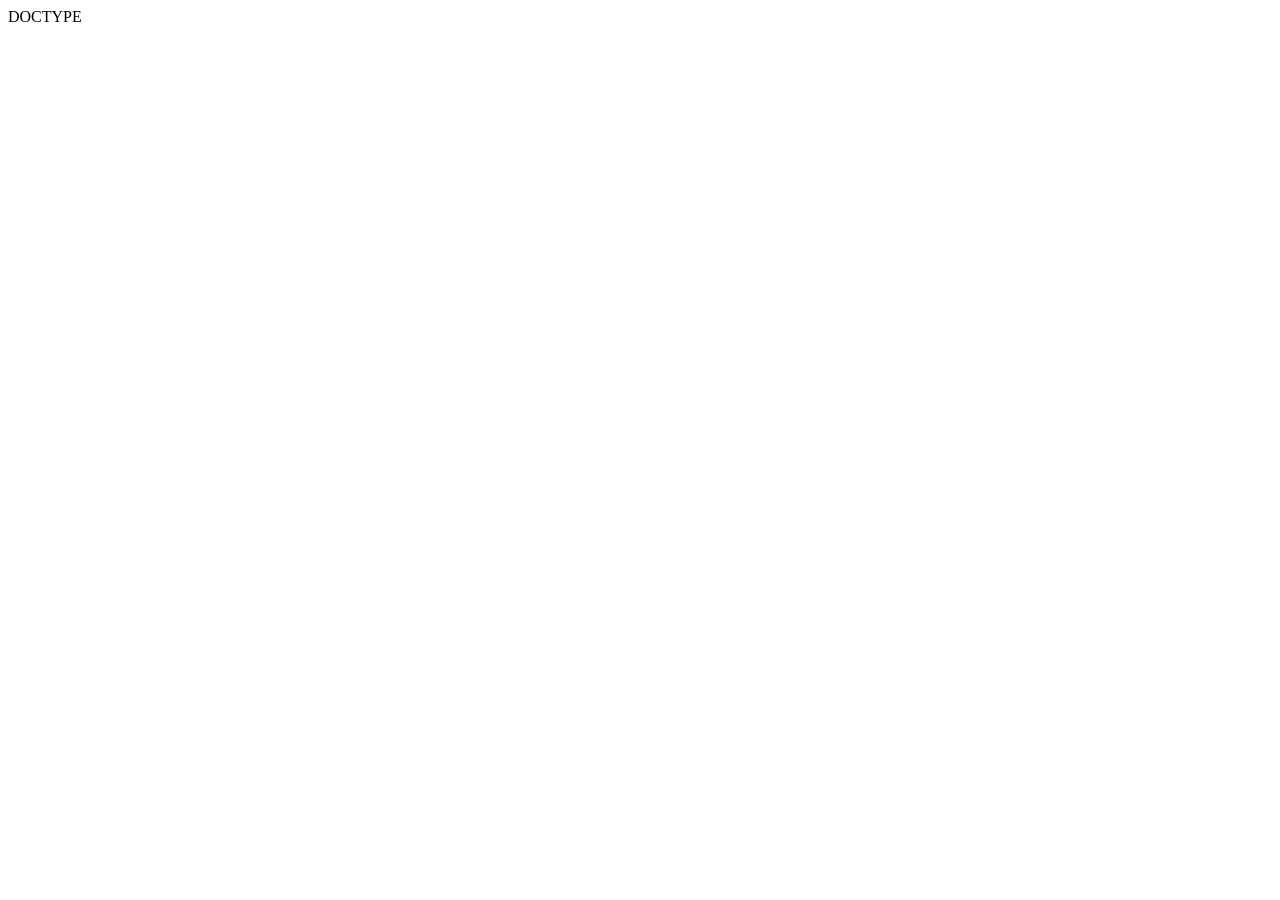
==== tela_1.html @ 8ca404b8 "inicio do site Co-authored-by: Lucas Tofol <lucastofolalmeida@users.noreply.github.com>" ====
<!DOCTYPE html>
<html lang="pt-br">
<head>
    <meta charset="UTF-8">
    <meta name="viewport" content="width=device-width, initial-scale=1.0">
    <title>ATIVIDADE 4 Replicação de tela</title>
</head>
<body>
    
</body>
</html>DOCTYPE
<html lang="pt-br">

<head>
    <meta charset="UTF-8" />
    <meta name="viewport" content="width=device-width, initial-scale=1.0" />
    <link rel="stylesheet" href="https://cdn.jsdelivr.net/npm/bootstrap-icons@1.11.3/font/bootstrap-icons.css">
    <link rel="stylesheet" href="https://cdnjs.cloudflare.com/ajax/libs/font-awesome/6.5.1/css/all.min.css">
    <link rel="stylesheet" href="tela_1.css">
    <title>Tela 1</title>
</head>

<body>

</body>

</html>
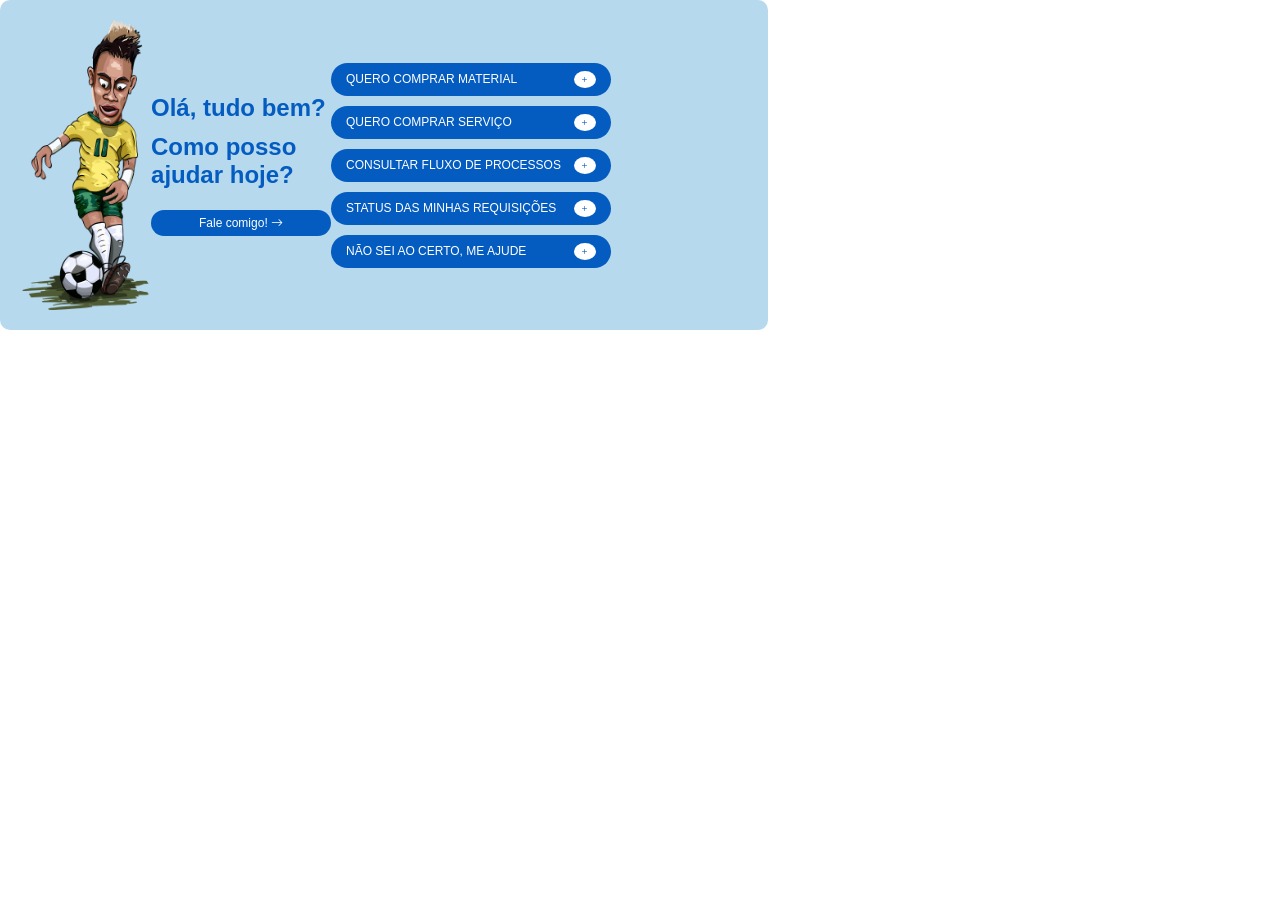
==== commit 5e5d4c56: "Co-authored-by: João Vitor Batista <joaobatista6-bot@users.noreply.github.com>" ====
--- a/tela_1.html
+++ b/tela_1.html
@@ -1,27 +1,45 @@
-<!DOCTYPE html>
+<!doctype html>
 <html lang="pt-br">
 <head>
-    <meta charset="UTF-8">
-    <meta name="viewport" content="width=device-width, initial-scale=1.0">
-    <title>ATIVIDADE 4 Replicação de tela</title>
-</head>
-<body>
-    
-</body>
-</html>DOCTYPE
-<html lang="pt-br">
+  <meta charset="UTF-8" />
+  <meta name="viewport" content="width=device-width, initial-scale=1.0" />
 
-<head>
-    <meta charset="UTF-8" />
-    <meta name="viewport" content="width=device-width, initial-scale=1.0" />
-    <link rel="stylesheet" href="https://cdn.jsdelivr.net/npm/bootstrap-icons@1.11.3/font/bootstrap-icons.css">
-    <link rel="stylesheet" href="https://cdnjs.cloudflare.com/ajax/libs/font-awesome/6.5.1/css/all.min.css">
-    <link rel="stylesheet" href="tela_1.css">
-    <title>Tela 1</title>
+  <link
+    rel="stylesheet"
+    href="https://cdn.jsdelivr.net/npm/bootstrap-icons@1.11.3/font/bootstrap-icons.css"
+  />
+
+  <link rel="stylesheet" href="tela_1.css" />
+
+  <title>Tela 1</title>
 </head>
 
 <body>
+  <main>
+    <section>
+      <div class="intro">
 
+        <img id="ney" src="assets/Neymar.png" />
+
+        <div class="txt">
+          <h2>Olá, tudo bem?</h2>
+          <h2>Como posso ajudar hoje?</h2>
+
+          <button class="btn-small">
+            Fale comigo! <i class="bi bi-arrow-right"></i>
+          </button>
+        </div>
+
+        <div class="menu">
+          <button>QUERO COMPRAR MATERIAL <i class="bi bi-plus"></i></button>
+          <button>QUERO COMPRAR SERVIÇO <i class="bi bi-plus"></i></button>
+          <button>CONSULTAR FLUXO DE PROCESSOS <i class="bi bi-plus"></i></button>
+          <button>STATUS DAS MINHAS REQUISIÇÕES <i class="bi bi-plus"></i></button>
+          <button>NÃO SEI AO CERTO, ME AJUDE <i class="bi bi-plus"></i></button>
+        </div>
+
+      </div>
+    </section>
+  </main>
 </body>
-
 </html>
--- a/tela_1.css
+++ b/tela_1.css
@@ -0,0 +1,80 @@
+* {
+    margin: 0;
+    padding: 0;
+    box-sizing: border-box;
+}
+
+body {
+    font-family: Arial, sans-serif;
+}
+
+.intro {
+    display: flex;
+    align-items: center;
+    width: 60%;
+    height: 330px;
+    background-color: rgb(183, 217, 238);
+    border-radius: 10px;
+    padding: 20px;
+}
+
+#ney {
+    width: 18%;
+    height: 100%;
+}
+
+.txt {
+    display: flex;
+    flex-direction: column;
+    gap: 10px;
+    max-width: 180px;
+}
+
+.intro h2 {
+    color: rgb(4, 92, 192);
+    font-size: 24px;
+    line-height: 1.2;
+}
+
+.btn-small {
+    margin-top: 10px;
+    background-color: rgb(4, 92, 192);
+    color: white;
+    border: none;
+    border-radius: 20px;
+    padding: 6px 12px;
+    cursor: pointer;
+    font-size: 12px;
+}
+
+.menu {
+    display: flex;
+    flex-direction: column;
+    gap: 10px;
+}
+
+.menu button {
+    display: flex;
+    justify-content: space-between;
+    align-items: center;
+
+    width: 280px;
+    padding: 8px 15px;
+
+    background-color: rgb(4, 92, 192);
+    color: white;
+
+    border: none;
+    border-radius: 20px;
+    cursor: pointer;
+
+    font-size: 12px;
+}
+
+.menu i {
+    background-color: white;
+    color: rgb(4, 92, 192);
+    border-radius: 50%;
+    padding: 3px 6px;
+    font-size: 10px;
+}
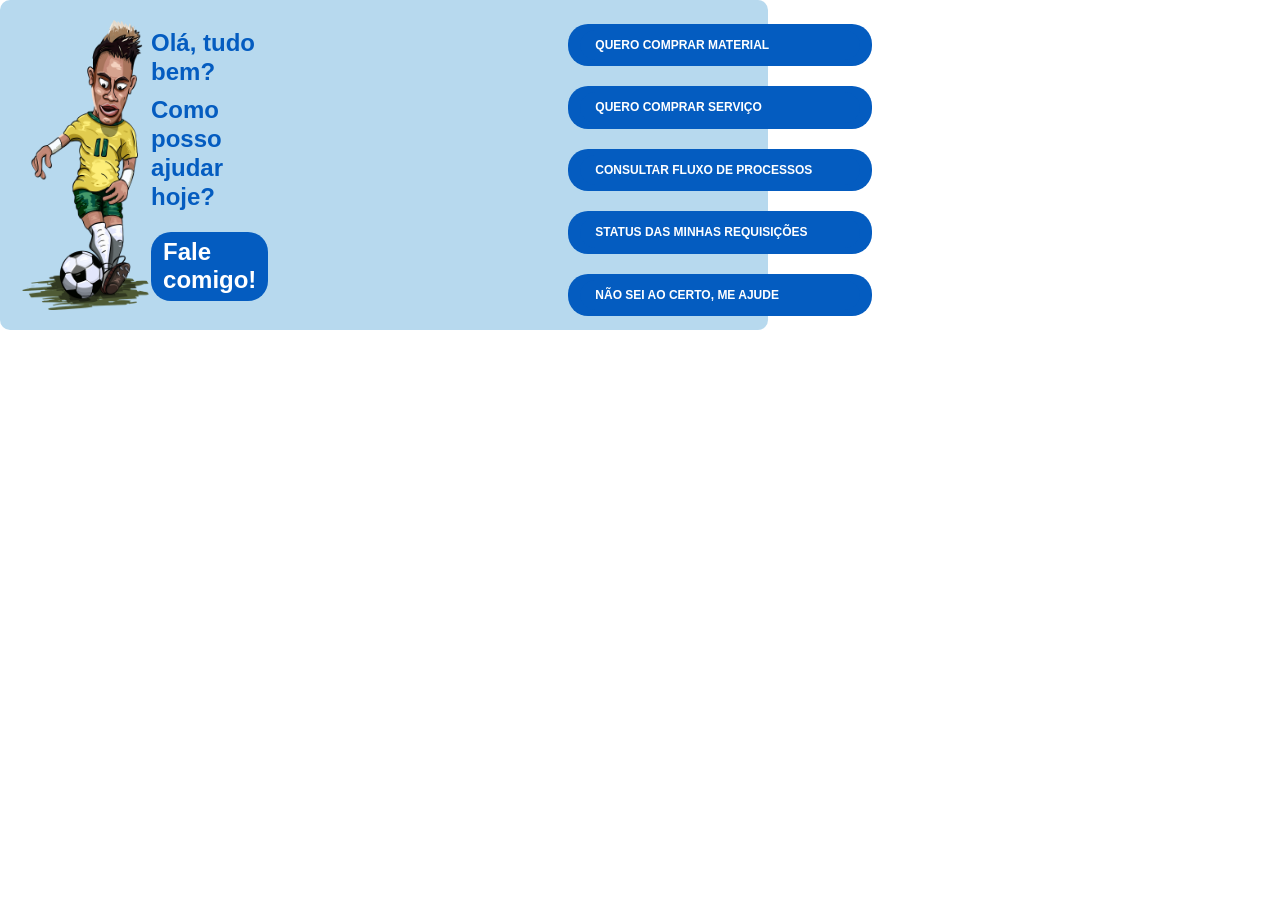
==== commit 62c449d5: "alteração 1" ====
--- a/tela_1.html
+++ b/tela_1.html
@@ -25,17 +25,31 @@
           <h2>Olá, tudo bem?</h2>
           <h2>Como posso ajudar hoje?</h2>
 
-          <button class="btn-small">
-            Fale comigo! <i class="bi bi-arrow-right"></i>
-          </button>
+          <div class="btn">
+            <h2>Fale comigo!</h2>
+          </div>
         </div>
 
         <div class="menu">
-          <button>QUERO COMPRAR MATERIAL <i class="bi bi-plus"></i></button>
-          <button>QUERO COMPRAR SERVIÇO <i class="bi bi-plus"></i></button>
-          <button>CONSULTAR FLUXO DE PROCESSOS <i class="bi bi-plus"></i></button>
-          <button>STATUS DAS MINHAS REQUISIÇÕES <i class="bi bi-plus"></i></button>
-          <button>NÃO SEI AO CERTO, ME AJUDE <i class="bi bi-plus"></i></button>
+          <div class="btn">
+            <h2>QUERO COMPRAR MATERIAL</h2>
+          </div>
+
+          <div class="btn">
+            <h2>QUERO COMPRAR SERVIÇO</h2>
+          </div>
+
+          <div class="btn">
+            <h2>CONSULTAR FLUXO DE PROCESSOS</h2>
+          </div>
+
+          <div class="btn">
+            <h2>STATUS DAS MINHAS REQUISIÇÕES</h2>
+          </div>
+
+          <div class="btn">
+            <h2>NÃO SEI AO CERTO, ME AJUDE</h2>
+          </div>
         </div>
 
       </div>
--- a/tela_1.css
+++ b/tela_1.css
@@ -36,7 +36,7 @@
     line-height: 1.2;
 }
 
-.btn-small {
+.btn{
     margin-top: 10px;
     background-color: rgb(4, 92, 192);
     color: white;
@@ -46,14 +46,20 @@
     cursor: pointer;
     font-size: 12px;
 }
-
+.btn:hover{
+    transform: scale(1.02);
+}
+.btn h2{
+    color: white;
+}
 .menu {
+    margin-left: 300px;
     display: flex;
     flex-direction: column;
     gap: 10px;
 }
 
-.menu button {
+.menu h2 {
     display: flex;
     justify-content: space-between;
     align-items: center;
@@ -69,12 +75,4 @@
     cursor: pointer;
 
     font-size: 12px;
-}
-
-.menu i {
-    background-color: white;
-    color: rgb(4, 92, 192);
-    border-radius: 50%;
-    padding: 3px 6px;
-    font-size: 10px;
 }
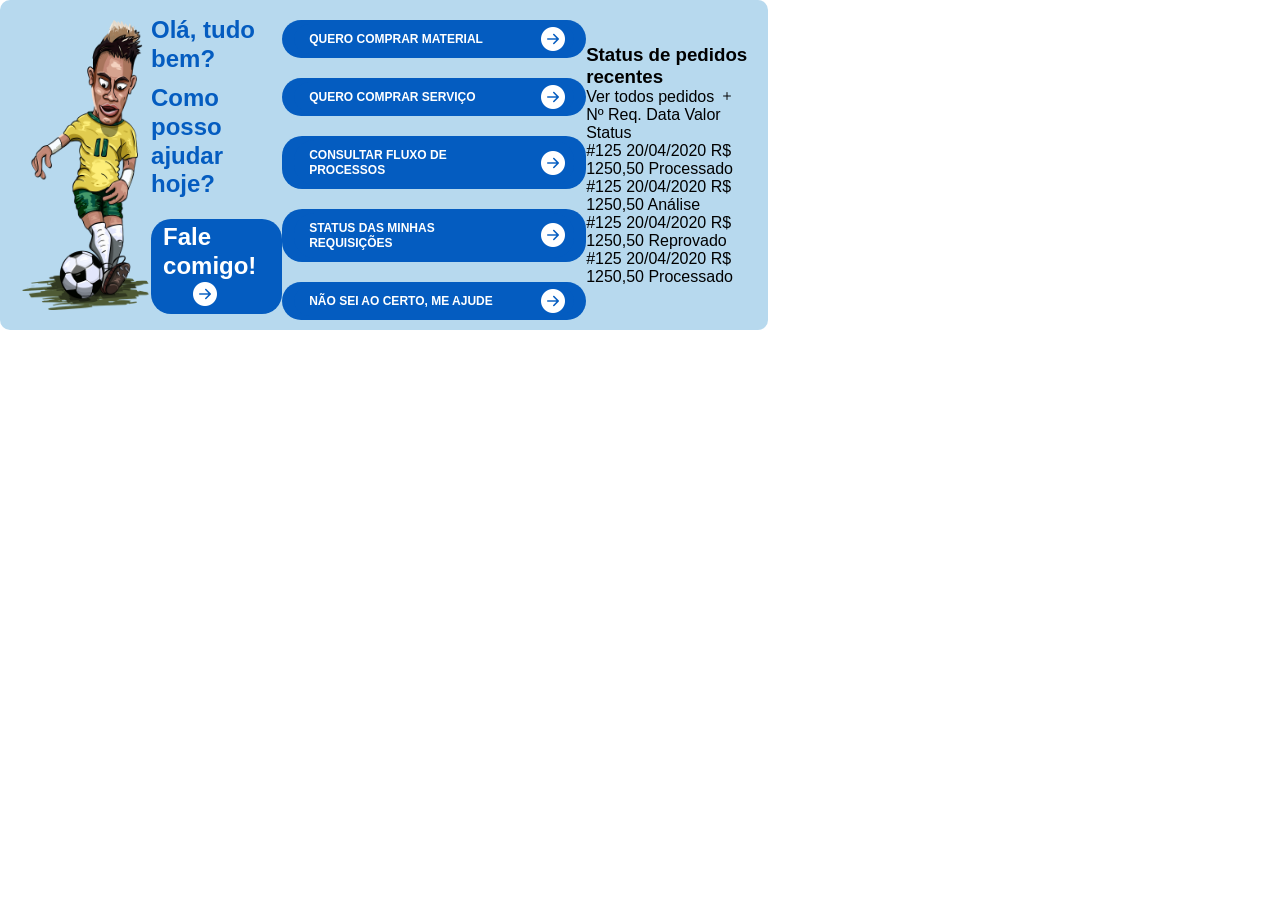
==== commit 142ac789: "atualizações Co-authored-by: João Vitor Batista <joaobatista6-bot@users.noreply.github.com>" ====
--- a/tela_1.html
+++ b/tela_1.html
@@ -26,30 +26,78 @@
           <h2>Como posso ajudar hoje?</h2>
 
           <div class="btn">
-            <h2>Fale comigo!</h2>
+            <h2>Fale comigo! <i class="bi bi-arrow-right-circle-fill icone"></i></h2>
           </div>
         </div>
 
         <div class="menu">
           <div class="btn">
-            <h2>QUERO COMPRAR MATERIAL</h2>
+            <h2>QUERO COMPRAR MATERIAL <i class="bi bi-arrow-right-circle-fill icone"></i></h2>
           </div>
 
           <div class="btn">
-            <h2>QUERO COMPRAR SERVIÇO</h2>
+            <h2>QUERO COMPRAR SERVIÇO <i class="bi bi-arrow-right-circle-fill icone"></i></h2>
           </div>
 
           <div class="btn">
-            <h2>CONSULTAR FLUXO DE PROCESSOS</h2>
+            <h2>CONSULTAR FLUXO DE PROCESSOS <i class="bi bi-arrow-right-circle-fill icone"></i></h2>
           </div>
 
           <div class="btn">
-            <h2>STATUS DAS MINHAS REQUISIÇÕES</h2>
+            <h2>STATUS DAS MINHAS REQUISIÇÕES <i class="bi bi-arrow-right-circle-fill icone"></i></h2>
           </div>
 
           <div class="btn">
-            <h2>NÃO SEI AO CERTO, ME AJUDE</h2>
+            <h2>NÃO SEI AO CERTO, ME AJUDE <i class="bi bi-arrow-right-circle-fill icone"></i></h2>
           </div>
+        </div>
+
+          <div class="status-box">
+            <div class="status-header">
+              <h3>Status de pedidos recentes</h3>
+              <span>Ver todos pedidos <i class="bi bi-plus"></i></span>
+            </div>
+
+            <div class="status-table">
+
+              <div class="status-row header">
+                <span>Nº Req.</span>
+                <span>Data</span>
+                <span>Valor</span>
+                <span>Status</span>
+              </div>
+
+              <div class="status-row">
+                <span>#125</span>
+                <span>20/04/2020</span>
+                <span>R$ 1250,50</span>
+                <span class="ok">Processado</span>
+              </div>
+
+              <div class="status-row">
+                <span>#125</span>
+                <span>20/04/2020</span>
+                <span>R$ 1250,50</span>
+                <span class="analise">Análise</span>
+              </div>
+
+              <div class="status-row">
+                <span>#125</span>
+                <span>20/04/2020</span>
+                <span>R$ 1250,50</span>
+                <span class="erro">Reprovado</span>
+              </div>
+
+              <div class="status-row">
+                <span>#125</span>
+                <span>20/04/2020</span>
+                <span>R$ 1250,50</span>
+                <span class="ok">Processado</span>
+              </div>
+
+            </div>
+          </div>
+
         </div>
 
       </div>
--- a/tela_1.css
+++ b/tela_1.css
@@ -11,6 +11,7 @@
 .intro {
     display: flex;
     align-items: center;
+    justify-content: space-between;
     width: 60%;
     height: 330px;
     background-color: rgb(183, 217, 238);
@@ -27,7 +28,7 @@
     display: flex;
     flex-direction: column;
     gap: 10px;
-    max-width: 180px;
+    width: 240px;
 }
 
 .intro h2 {
@@ -42,9 +43,10 @@
     color: white;
     border: none;
     border-radius: 20px;
-    padding: 6px 12px;
+    padding: 4px 12px;
     cursor: pointer;
     font-size: 12px;
+    width: 100%;
 }
 .btn:hover{
     transform: scale(1.02);
@@ -53,7 +55,6 @@
     color: white;
 }
 .menu {
-    margin-left: 300px;
     display: flex;
     flex-direction: column;
     gap: 10px;
@@ -75,4 +76,11 @@
     cursor: pointer;
 
     font-size: 12px;
-}+}
+
+.icone {
+    color: white;
+    margin-left: 30px;
+    scale: 2;
+}
+
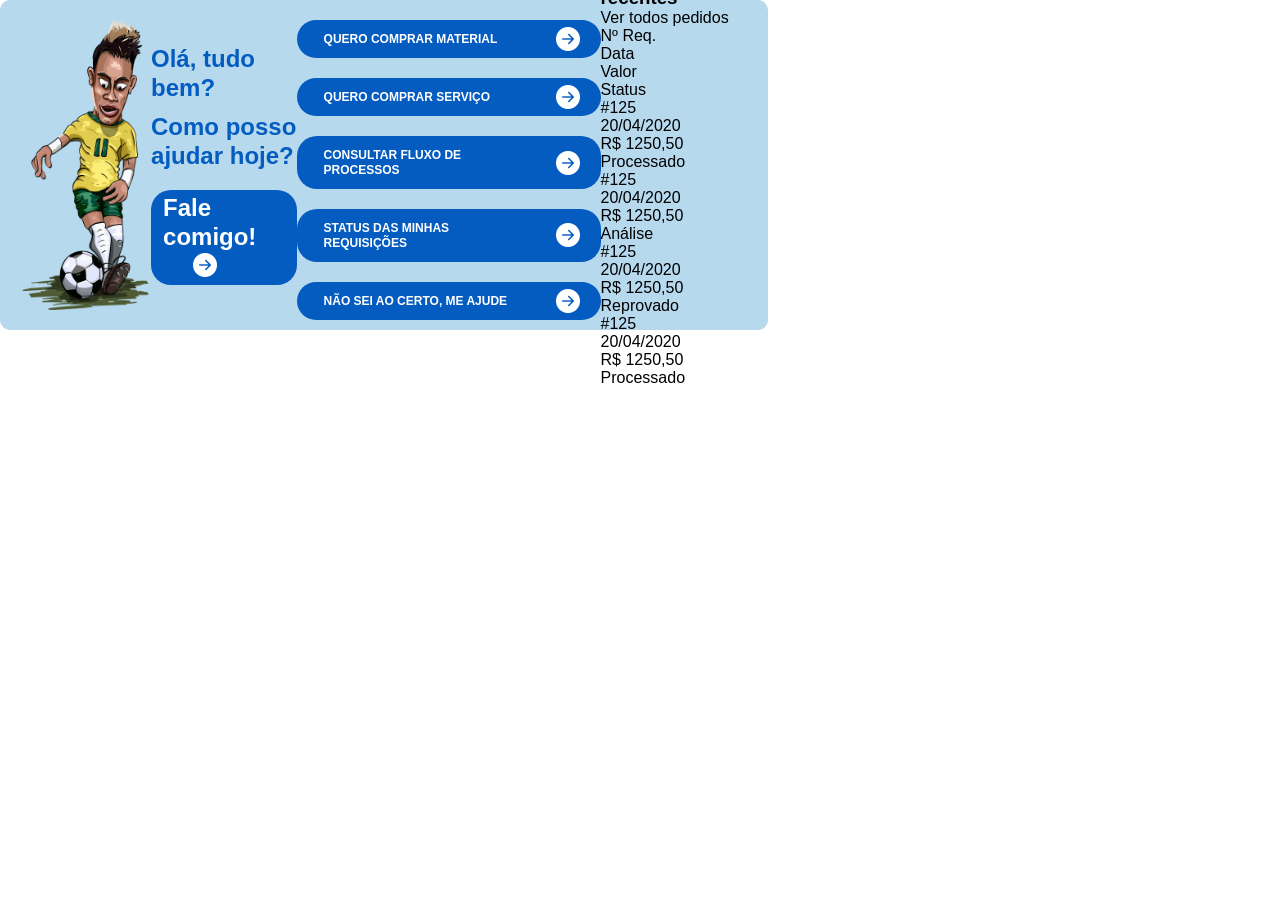
==== commit 084ccf57: "update" ====
--- a/tela_1.html
+++ b/tela_1.html
@@ -52,47 +52,47 @@
           </div>
         </div>
 
-          <div class="status-box">
-            <div class="status-header">
+          <div class="pedidos">
+            <div class="pedidos-cab">
               <h3>Status de pedidos recentes</h3>
-              <span>Ver todos pedidos <i class="bi bi-plus"></i></span>
+              <p>Ver todos pedidos</p>
             </div>
 
-            <div class="status-table">
+            <div class="pedidos-tabela">
 
-              <div class="status-row header">
-                <span>Nº Req.</span>
-                <span>Data</span>
-                <span>Valor</span>
-                <span>Status</span>
+              <div class="cabecario-pedidos">
+                <p>Nº Req.</p>
+                <p>Data</p>
+                <p>Valor</p>
+                <p>Status</p>
               </div>
 
-              <div class="status-row">
-                <span>#125</span>
-                <span>20/04/2020</span>
-                <span>R$ 1250,50</span>
-                <span class="ok">Processado</span>
+              <div class="linha-pedidos">
+                <p>#125</p>
+                <p>20/04/2020</p>
+                <p>R$ 1250,50</p>
+                <p class="ok">Processado</p>
               </div>
 
-              <div class="status-row">
-                <span>#125</span>
-                <span>20/04/2020</span>
-                <span>R$ 1250,50</span>
-                <span class="analise">Análise</span>
+              <div class="linha-pedidos">
+                <p>#125</p>
+                <p>20/04/2020</p>
+                <p>R$ 1250,50</p>
+                <p class="analise">Análise</p>
               </div>
 
-              <div class="status-row">
-                <span>#125</span>
-                <span>20/04/2020</span>
-                <span>R$ 1250,50</span>
-                <span class="erro">Reprovado</span>
+              <div class="linha-pedidos">
+                <p>#125</p>
+                <p>20/04/2020</p>
+                <p>R$ 1250,50</p>
+                <p class="erro">Reprovado</p>
               </div>
 
-              <div class="status-row">
-                <span>#125</span>
-                <span>20/04/2020</span>
-                <span>R$ 1250,50</span>
-                <span class="ok">Processado</span>
+              <div class="linha-pedidos">
+                <p>#125</p>
+                <p>20/04/2020</p>
+                <p>R$ 1250,50</p>
+                <p class="ok">Processado</p>
               </div>
 
             </div>
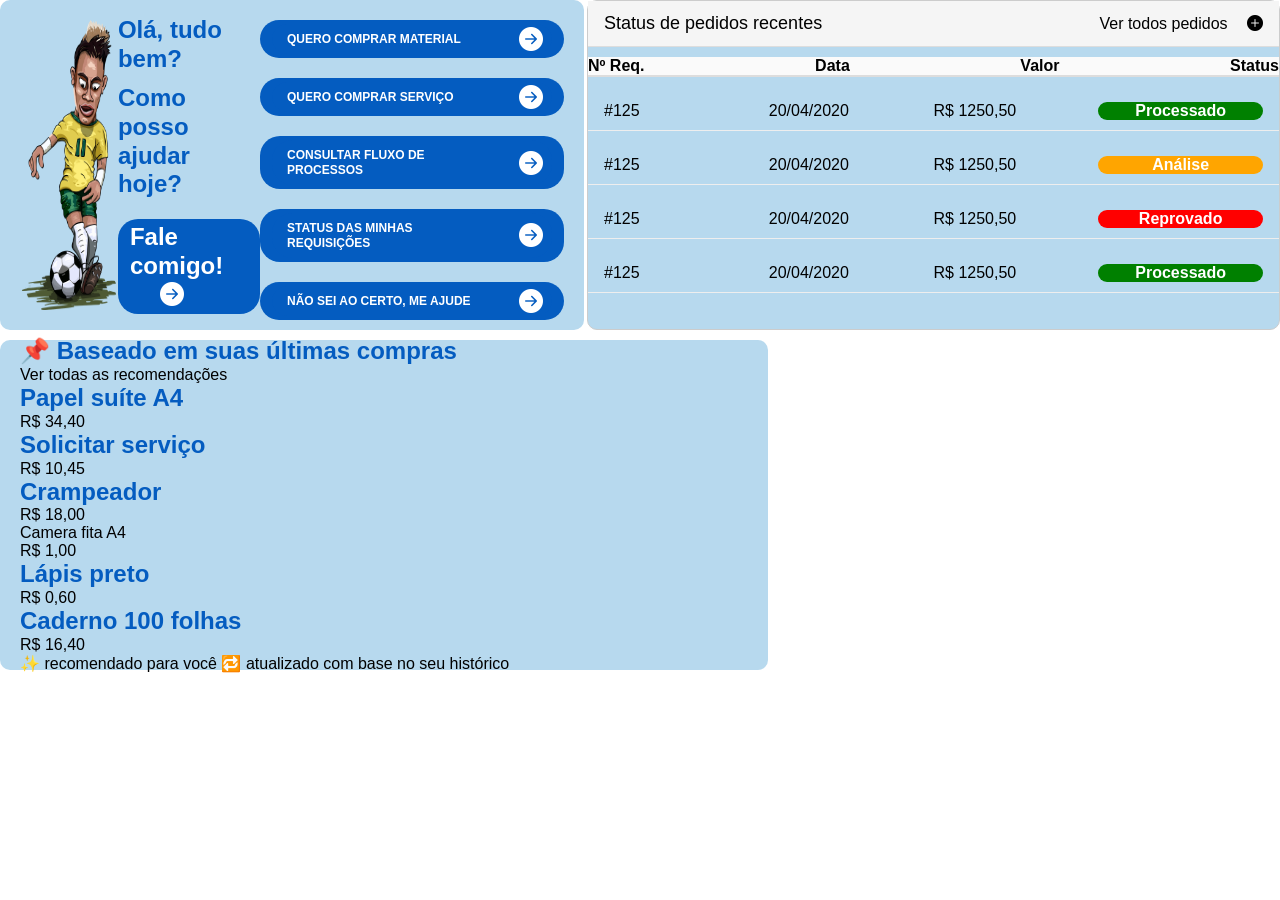
==== commit d5396a7b: "avanço significativo" ====
--- a/tela_1.html
+++ b/tela_1.html
@@ -51,11 +51,15 @@
             <h2>NÃO SEI AO CERTO, ME AJUDE <i class="bi bi-arrow-right-circle-fill icone"></i></h2>
           </div>
         </div>
+        </div>
+          
 
-          <div class="pedidos">
+      </div>
+
+      <div class="pedidos">
             <div class="pedidos-cab">
               <h3>Status de pedidos recentes</h3>
-              <p>Ver todos pedidos</p>
+              <p>Ver todos pedidos <i class="bi bi-plus-circle-fill" id="icon"></i></p>
             </div>
 
             <div class="pedidos-tabela">
@@ -97,10 +101,58 @@
 
             </div>
           </div>
+    </section>
+   
+    <section>
+      <div class="intro">
+        <div class="recomendacao-wrapper">
+            
+            <div class="recomend-header">
+                <h2>📌 Baseado em suas últimas compras</h2>
+                <p>Ver todas as recomendações</p>
+            </div>
 
+            
+            <div class="lista-produtos">
+        
+                <div class="produto-item">
+                    <h2 class="nome-produto">Papel suíte A4</h2>
+                    <span class="preco-produto">R$ 34,40</span>
+                </div>
+
+                <div class="produto-item">
+                    <h2 class="nome-produto">Solicitar serviço</h2>
+                    <span class="preco-produto">R$ 10,45</span>
+                </div>
+       
+                <div class="produto-item">
+                    <h2 class="nome-produto">Crampeador</h2>
+                    <span class="preco-produto">R$ 18,00</span>
+                </div>
+     
+                <div class="produto-item">
+                    <p class="nome-produto">Camera fita A4</p>
+                    <span class="preco-produto">R$ 1,00</span>
+                </div>
+         
+                <div class="produto-item">
+                    <h2 class="nome-produto">Lápis preto</h2>
+                    <span class="preco-produto">R$ 0,60</span>
+                </div>
+              
+                <div class="produto-item">
+                    <h2 class="nome-produto">Caderno 100 folhas</h2>
+                    <span class="preco-produto">R$ 16,40</span>
+                </div>
+            </div>
+
+            <div class="recomend-footer">
+                <span class="badge-personalizado">✨ recomendado para você</span>
+                <span>🔁 atualizado com base no seu histórico</span>
+            </div>
         </div>
+    </div>
 
-      </div>
     </section>
   </main>
 </body>
--- a/tela_1.css
+++ b/tela_1.css
@@ -6,6 +6,13 @@
 
 body {
     font-family: Arial, sans-serif;
+}
+
+section {
+    display: flex;
+    width: 100%;
+    height: 330px;
+    margin-bottom: 10px;
 }
 
 .intro {
@@ -84,3 +91,88 @@
     scale: 2;
 }
 
+.pedidos {
+      font-family: Arial, sans-serif;
+      width: 100%;
+      max-width: 800px;
+      border: 1px solid #ccc;
+      background-color: rgb(183, 217, 238);
+      border-radius: 10px;
+      margin-left: 3px;
+    }
+
+    .pedidos-cab {
+      display: flex;
+      justify-content: space-between;
+      align-items: baseline;
+      padding: 12px 16px;
+      background: #f5f5f5;
+      border-bottom: 1px solid #ddd;
+    }
+
+    .pedidos-cab h3 {
+      margin: 0;
+      font-size: 18px;
+      font-weight: normal;
+    }
+
+    .pedidos-cab p {
+      margin: 0;
+      cursor: pointer;
+    }
+
+    .pedidos-tabela {
+      width: 100%;
+    }
+
+    .linha-pedidos {
+      display: grid;
+      grid-template-columns: 1fr 1fr 1fr 1fr;
+      padding: 10px 16px;
+      border-bottom: 1px solid #eee;
+    }
+
+    .cabecario-pedidos {
+      background-color: #fafafa;
+      font-weight: bold;
+      border-bottom: 2px solid #ddd;
+      flex-wrap: wrap;
+      display: flex;
+      justify-content: space-between;
+      margin-top: 10px;
+    }
+
+    .linha-pedidos p {
+      margin: 0;
+      margin-top: 15px;
+    }
+
+    .ok {
+        background-color: green;
+        color: white;
+        font-weight: bold;
+        border-radius: 20px;
+        text-align: center;
+    }
+
+    .analise {
+        background-color: orange;
+        color: white;
+        font-weight: bold;
+        border-radius: 20px;
+        text-align: center;
+    }
+
+    .erro {
+        background-color: red;
+        color: white;
+        font-weight: bold;
+        border-radius: 20px;
+        text-align: center;
+    }
+    #icon{
+        color: rgb(0, 0, 0);
+        margin-left: 15px;
+        scale: 2;
+    }
+
